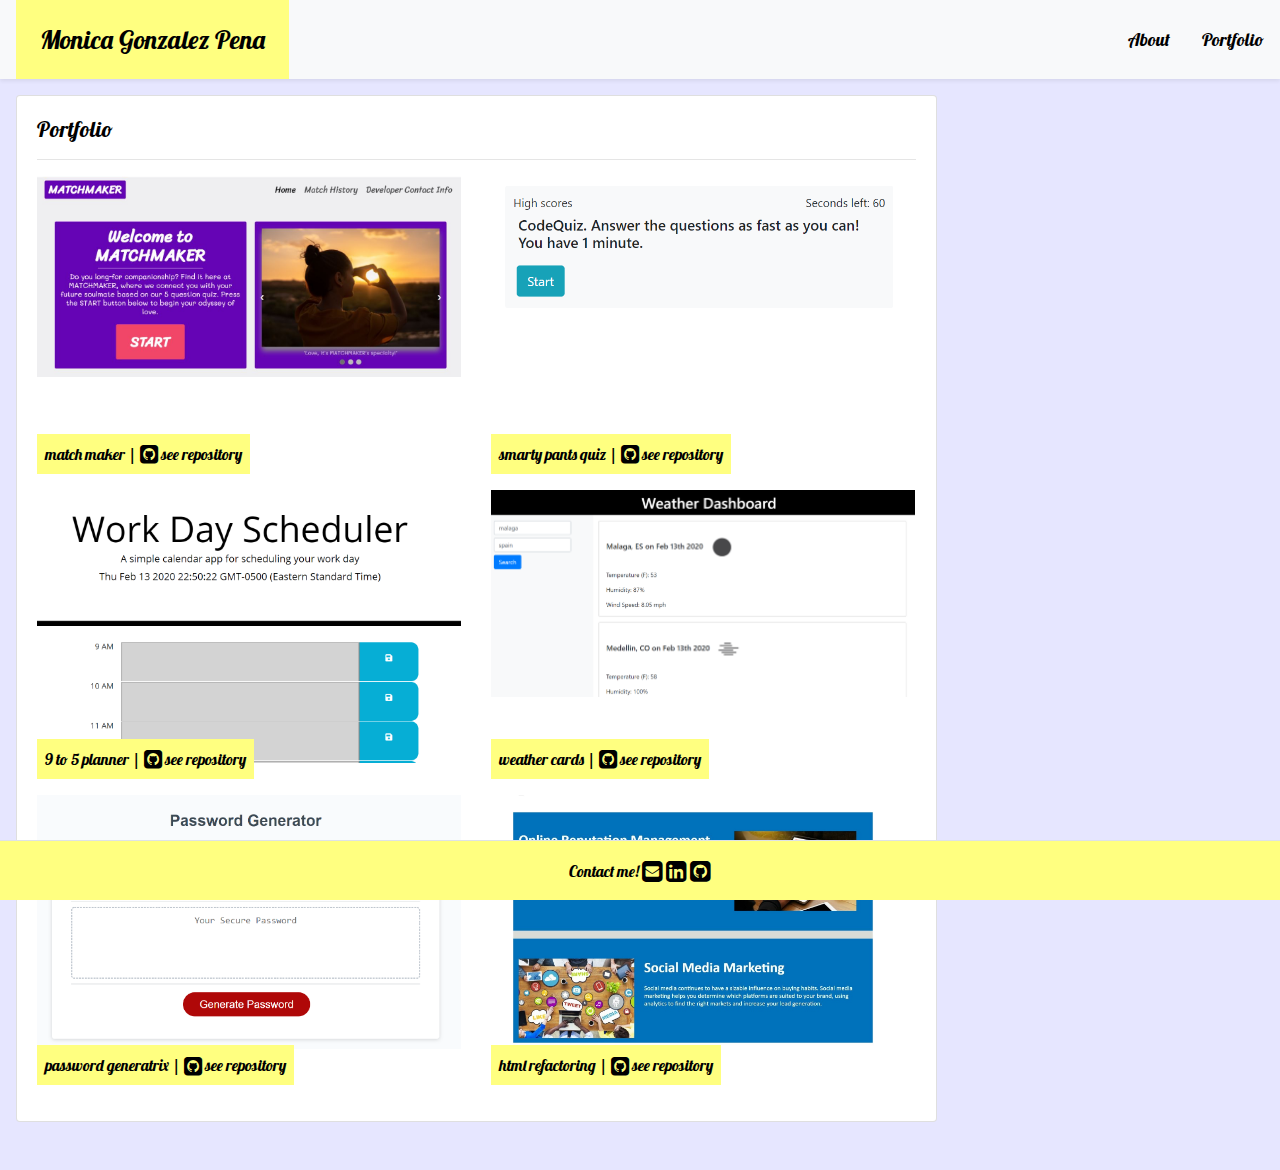
==== portfolio.html @ 61712222 "updated portfolio responsiveness, colors ans links" ====
<!DOCTYPE html>
<html lang="en">
<head>
    <meta charset="UTF-8">
    <meta name="viewport" content="width=device-width, initial-scale=1.0">
    <meta http-equiv="X-UA-Compatible" content="ie=edge">       
    <link rel="stylesheet" href="https://stackpath.bootstrapcdn.com/bootstrap/4.4.1/css/bootstrap.min.css" integrity="sha384-Vkoo8x4CGsO3+Hhxv8T/Q5PaXtkKtu6ug5TOeNV6gBiFeWPGFN9MuhOf23Q9Ifjh" crossorigin="anonymous">
    <link rel="stylesheet" href="https://maxcdn.bootstrapcdn.com/font-awesome/4.7.0/css/font-awesome.min.css">
    <link href="https://fonts.googleapis.com/css?family=Lobster&display=swap" rel="stylesheet">
    <link rel="stylesheet" href="./assets/css/styles.css">
    <title>Document</title>
</head>

<body>
    
    <nav class="row no-gutters shadow-sm bg-light">
        <div class="col-md-6 text-center">
            <h1 class="float-md-left p-4 ml-md-3 mb-0 specialFont myName">Monica Gonzalez Pena</h1>            
        </div>
        <div class="col-md-6 text-center d-flex flex-row justify-content-sm-center justify-content-xs-center justify-content-md-end align-items-xs-center align-items-sm-center align-items-md-right myLinks">
            <a class="link m-3 specialFont" href="index.html">About<span class="sr-only">(current)</span></a>
            <a class="link m-3 specialFont" href="portfolio.html">Portfolio</a>
        </div>
    </nav>
    
    <section class="row">
        <div class="col-lg-9">
            <div class="card m-3 mb-5">
                <div class="card-body">
                    <h1 class="specialFont">Portfolio</h1>
                    <hr>
                    <div class="row">
                        <div class="col-md-6 position-relative mb-3">
                            <div>
                                <a href="https://tantatinta.github.io/MATCHMAKER/" target="_blank">
                                <img src="./assets/img/match.JPG" alt="image of matchmaker application home" class="img-fluid mb-3">
                                </a>
                                <a href="https://github.com/tantatinta/MATCHMAKER" target="_blank">
                                <p class="p-2 portfolioP specialFont text-center">match maker | <i class="fa fa-github-square fa-lg" aria-hidden="true"></i> see repository</p></a>
                            </div>
                        </div>
                        <div class="col-md-6 position-relative mb-3">
                            <div>
                                <a href="https://tantatinta.github.io/smartyPants/" target="_blank">                                                
                                <img src="./assets/img/smartypants.PNG" alt="image of quiz application" class="img-fluid mb-3">
                                </a>
                                <a href="https://github.com/tantatinta/smartyPants" target="_blank">
                                <p class="text-center p-2 portfolioP specialFont">smarty pants quiz | <i class="fa fa-github-square fa-lg" aria-hidden="true"></i> see repository</p></a>
                            </div>
                        </div>   
                    </div>
                    <div class="row">
                        <div class="col-md-6 position-relative mb-3">
                            <div>
                                <a href="https://tantatinta.github.io/daily_nine_to_five/" target="_blank">
                                <img src="./assets/img/planner.PNG" alt="image of simple daily work planner" class="img-fluid mb-3">
                                </a>
                                <a href="https://github.com/tantatinta/daily_nine_to_five" target="_blank">
                                <p class="text-center p-2 portfolioP specialFont">9 to 5 planner | <i class="fa fa-github-square fa-lg" aria-hidden="true"></i> see repository</p></a>
                            </div>
                        </div>
                        <div class="col-md-6 position-relative mb-3">
                            <div>
                                <a href="https://tantatinta.github.io/weatherCards/" target="_blank">
                                <img src="./assets/img/weatherCards.PNG" alt="image of weather cards application" class="img-fluid mb-3">
                                </a>
                                <a href="https://github.com/tantatinta/weatherCards" target="_blank">
                                <p class="text-center p-2 portfolioP specialFont">weather cards | <i class="fa fa-github-square fa-lg" aria-hidden="true"></i> see repository</p></a>
                            </div>
                        </div>
                    </div>
                    <div class="row">
                        <div class="col-md-6 position-relative mb-3">
                            <div>
                                <a href="https://tantatinta.github.io/pswgeneratrix/" target="_blank">
                                <img src="./assets/img/pswgen.PNG" alt="image of password generator application" class="img-fluid mb-3">
                                </a>
                                <a href="https://github.com/tantatinta/pswgeneratrix" target="_blank">
                                <p class="text-center p-2 portfolioP specialFont">password generatrix | <i class="fa fa-github-square fa-lg" aria-hidden="true"></i> see repository</p></a>
                            </div>
                        </div>
                        <div class="col-md-6 position-relative mb-3">
                            <div>
                                <a href="https://tantatinta.github.io/html_refactoring/" target="_blank">
                                <img src="./assets/img/refactor.png" alt="image of website" class="img-fluid mb-3">
                                </a>
                                <a href="https://github.com/tantatinta/pswgeneratrix" target="_blank">
                                <p class="text-center p-2 portfolioP specialFont">html refactoring | <i class="fa fa-github-square fa-lg" aria-hidden="true"></i> see repository</p></a>
                            </div>
                        </div>     
                    </div>
                </div>
            </div>
        </div>
    </section>   
   
         
    <footer class="row fixed-bottom">
        <div class="col"> 
            <div class="border-top py-3 text-center d-flex justify-content-center">
                <p class="mb-0 specialFont">Contact me!
                    <a class="link" href="mailto: monicamgp@gmail.com?subject = Feedback&body = Message" target="_blank"><i class="fa fa-envelope-square fa-lg" aria-hidden="true"></i></a>
                    <a class="link" href="https://www.linkedin.com/in/mónica-gonzález-peña-0712a7175" target="_blank"><i class="fa fa-linkedin-square fa-lg" aria-hidden="true"></i></a>
                    <a class="link" href="https://github.com/tantatinta" target="_blank"> <i class="fa fa-github-square fa-lg" aria-hidden="true"></i></a>
                </p>
            </div>
        </div>
    </footer>
        
    <script src="https://code.jquery.com/jquery-3.4.1.slim.min.js" integrity="sha384-J6qa4849blE2+poT4WnyKhv5vZF5SrPo0iEjwBvKU7imGFAV0wwj1yYfoRSJoZ+n" crossorigin="anonymous"></script>
    <script src="https://cdn.jsdelivr.net/npm/popper.js@1.16.0/dist/umd/popper.min.js" integrity="sha384-Q6E9RHvbIyZFJoft+2mJbHaEWldlvI9IOYy5n3zV9zzTtmI3UksdQRVvoxMfooAo" crossorigin="anonymous"></script>
    <script src="https://stackpath.bootstrapcdn.com/bootstrap/4.4.1/js/bootstrap.min.js" integrity="sha384-wfSDF2E50Y2D1uUdj0O3uMBJnjuUD4Ih7YwaYd1iqfktj0Uod8GCExl3Og8ifwB6" crossorigin="anonymous"></script>
</body>
</html>
---- assets/css/styles.css ----
h1.myName {
    background-color: #ffff80;
    font-size: 26px;    
}

h1 {
    font-size: 22px;
    color: black;
}

.specialFont {
    font-family: 'Lobster', cursive;
    color: black;
}


a.link {
    text-decoration: none;
    color: black;
    font-size: 18px;

}

footer {    
    color: black;
    background-color: #ffff80;
}


.profilePic {
    float: left;
    width: 33%;
    border-radius: 2px;
}

p.portfolioP {
    background-color: #ffff80;
    color: black;
    position: absolute;
    bottom: 0px;
    margin: 0;
    padding: 8px;
    
}

body {
    background-color:#e6e6ff;
    /* height: 100%; */
}


@media screen and (max-width: 575px) {
    .myLinks {
        justify-content: center;
        align-items: center;
    }
    .profilePic {
        float: left;
        padding: 0 15px 15px 0;
        width: 100%;
    }
    
}



@media screen and (max-width: 640px) {
    

    .profilePic {
        float: left;
        padding: 0 15px 15px 0;
        width: 100%;
    }
  
}
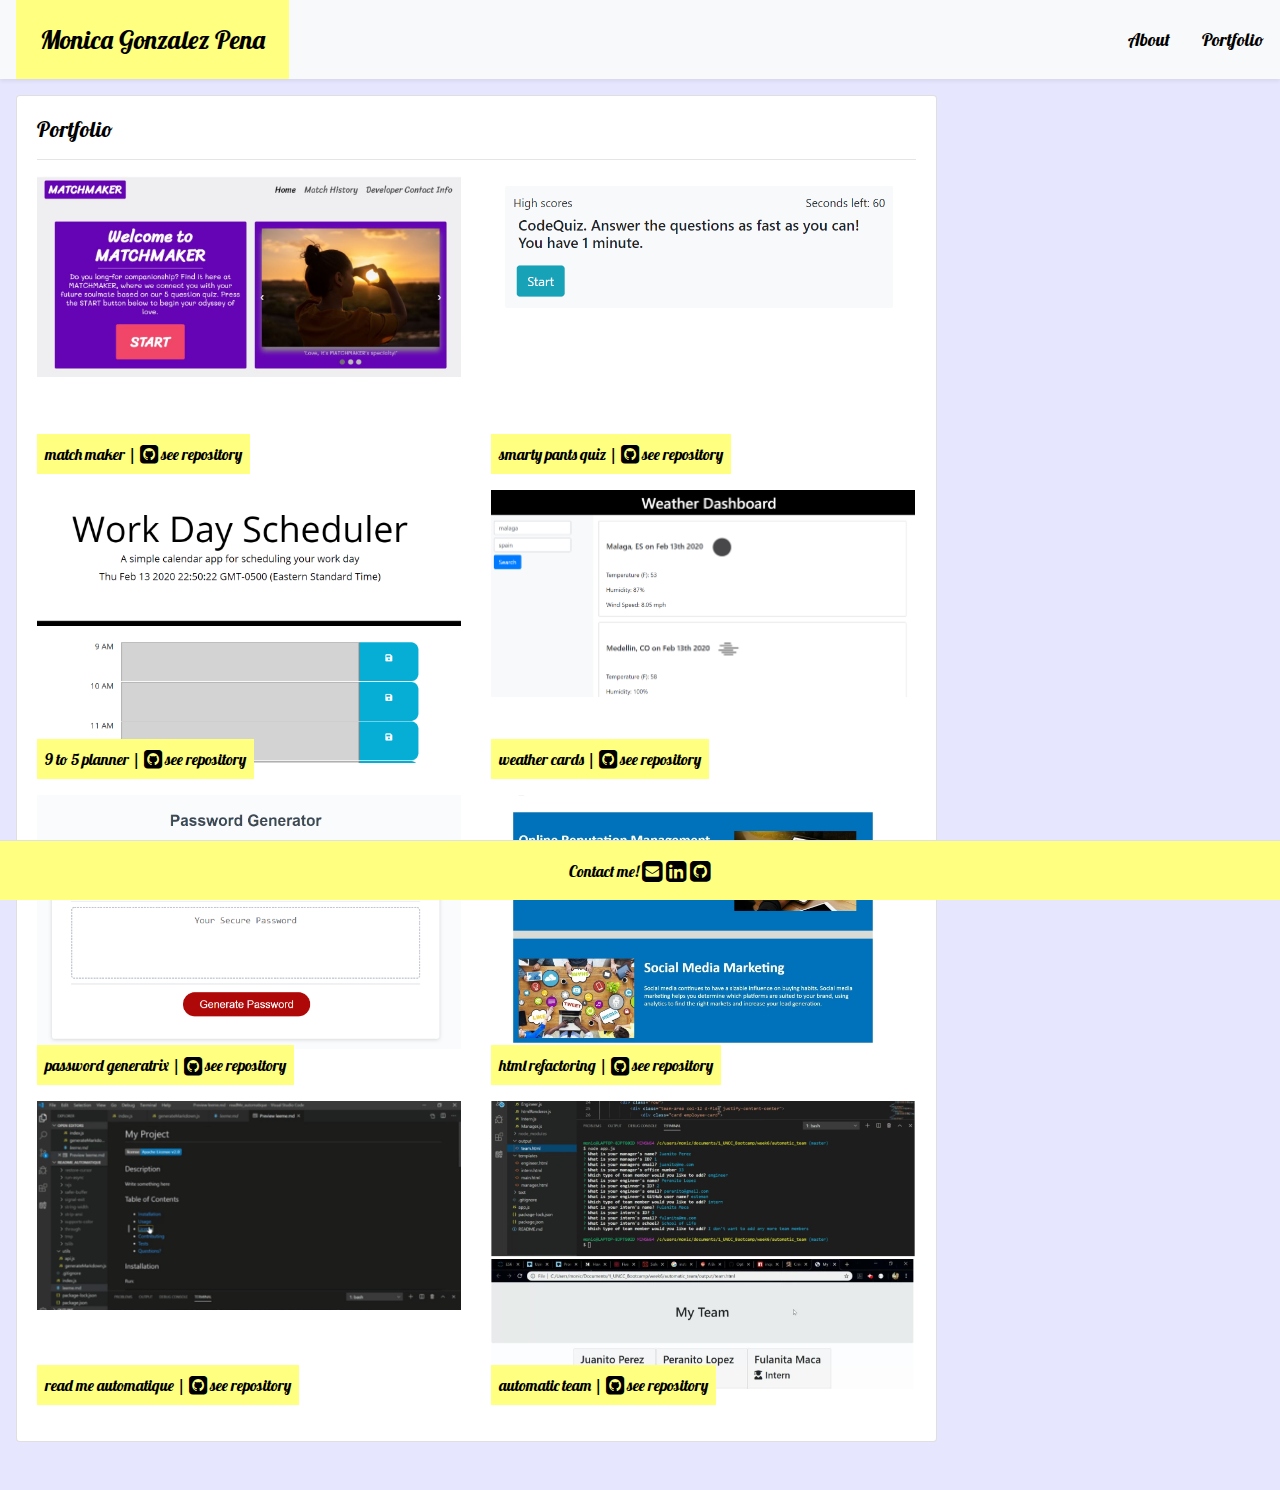
==== commit 35a1b690: "updated portfolio page" ====
--- a/portfolio.html
+++ b/portfolio.html
@@ -87,7 +87,27 @@
                                 <a href="https://github.com/tantatinta/pswgeneratrix" target="_blank">
                                 <p class="text-center p-2 portfolioP specialFont">html refactoring | <i class="fa fa-github-square fa-lg" aria-hidden="true"></i> see repository</p></a>
                             </div>
-                        </div>     
+                        </div>                             
+                    </div>
+                    <div class="row">
+                        <div class="col-md-6 position-relative mb-3">
+                            <div>
+                                <a href="https://github.com/tantatinta/readMe_automatique" target="_blank">
+                                <img src="./assets/img/readMEgenerator.PNG" alt="image of password generator application" class="img-fluid mb-3">
+                                </a>
+                                <a href="https://github.com/tantatinta/readMe_automatique" target="_blank">
+                                <p class="text-center p-2 portfolioP specialFont">read me automatique | <i class="fa fa-github-square fa-lg" aria-hidden="true"></i> see repository</p></a>
+                            </div>
+                        </div>
+                        <div class="col-md-6 position-relative mb-3">
+                            <div>
+                                <a href="https://github.com/tantatinta/automatic_team" target="_blank">
+                                <img src="./assets/img/teamGen.PNG" alt="image of command line app" class="img-fluid mb-3">
+                                </a>
+                                <a href="https://github.com/tantatinta/automatic_team" target="_blank">
+                                <p class="text-center p-2 portfolioP specialFont">automatic team | <i class="fa fa-github-square fa-lg" aria-hidden="true"></i> see repository</p></a>
+                            </div>
+                        </div>                             
                     </div>
                 </div>
             </div>
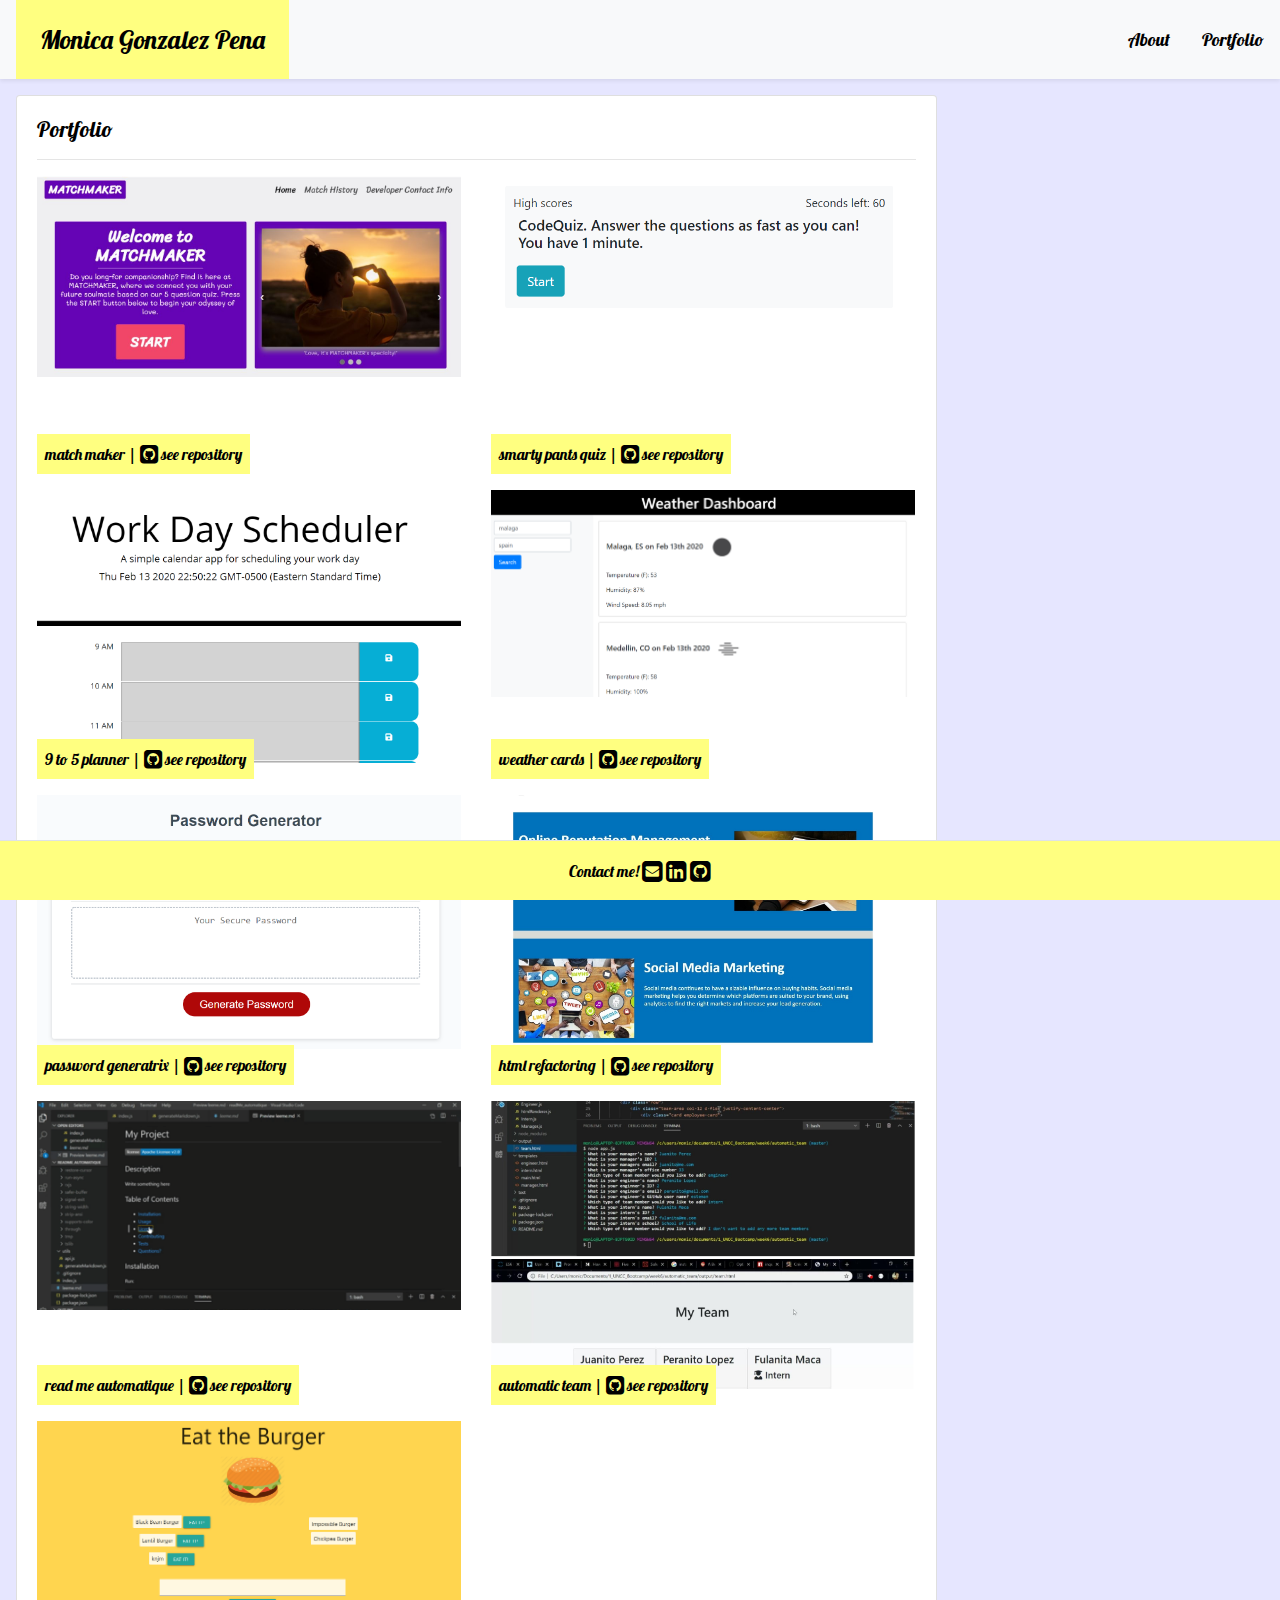
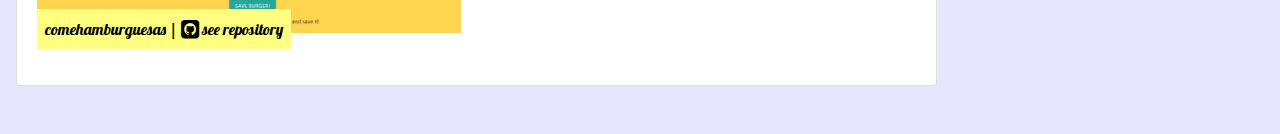
==== commit b361eaa5: "updated portfolio page" ====
--- a/portfolio.html
+++ b/portfolio.html
@@ -109,6 +109,18 @@
                             </div>
                         </div>                             
                     </div>
+                    <div class="row">
+                        <div class="col-md-6 position-relative mb-3">
+                            <div>
+                                <a href="https://polar-earth-73262.herokuapp.com/" target="_blank">
+                                <img src="./assets/img/burgers.PNG" alt="image of burger logger" class="img-fluid mb-3">
+                                </a>
+                                <a href="https://github.com/tantatinta/comehamburguesas" target="_blank">
+                                <p class="text-center p-2 portfolioP specialFont">comehamburguesas | <i class="fa fa-github-square fa-lg" aria-hidden="true"></i> see repository</p></a>
+                            </div>
+                        </div>
+                                               
+                    </div>
                 </div>
             </div>
         </div>
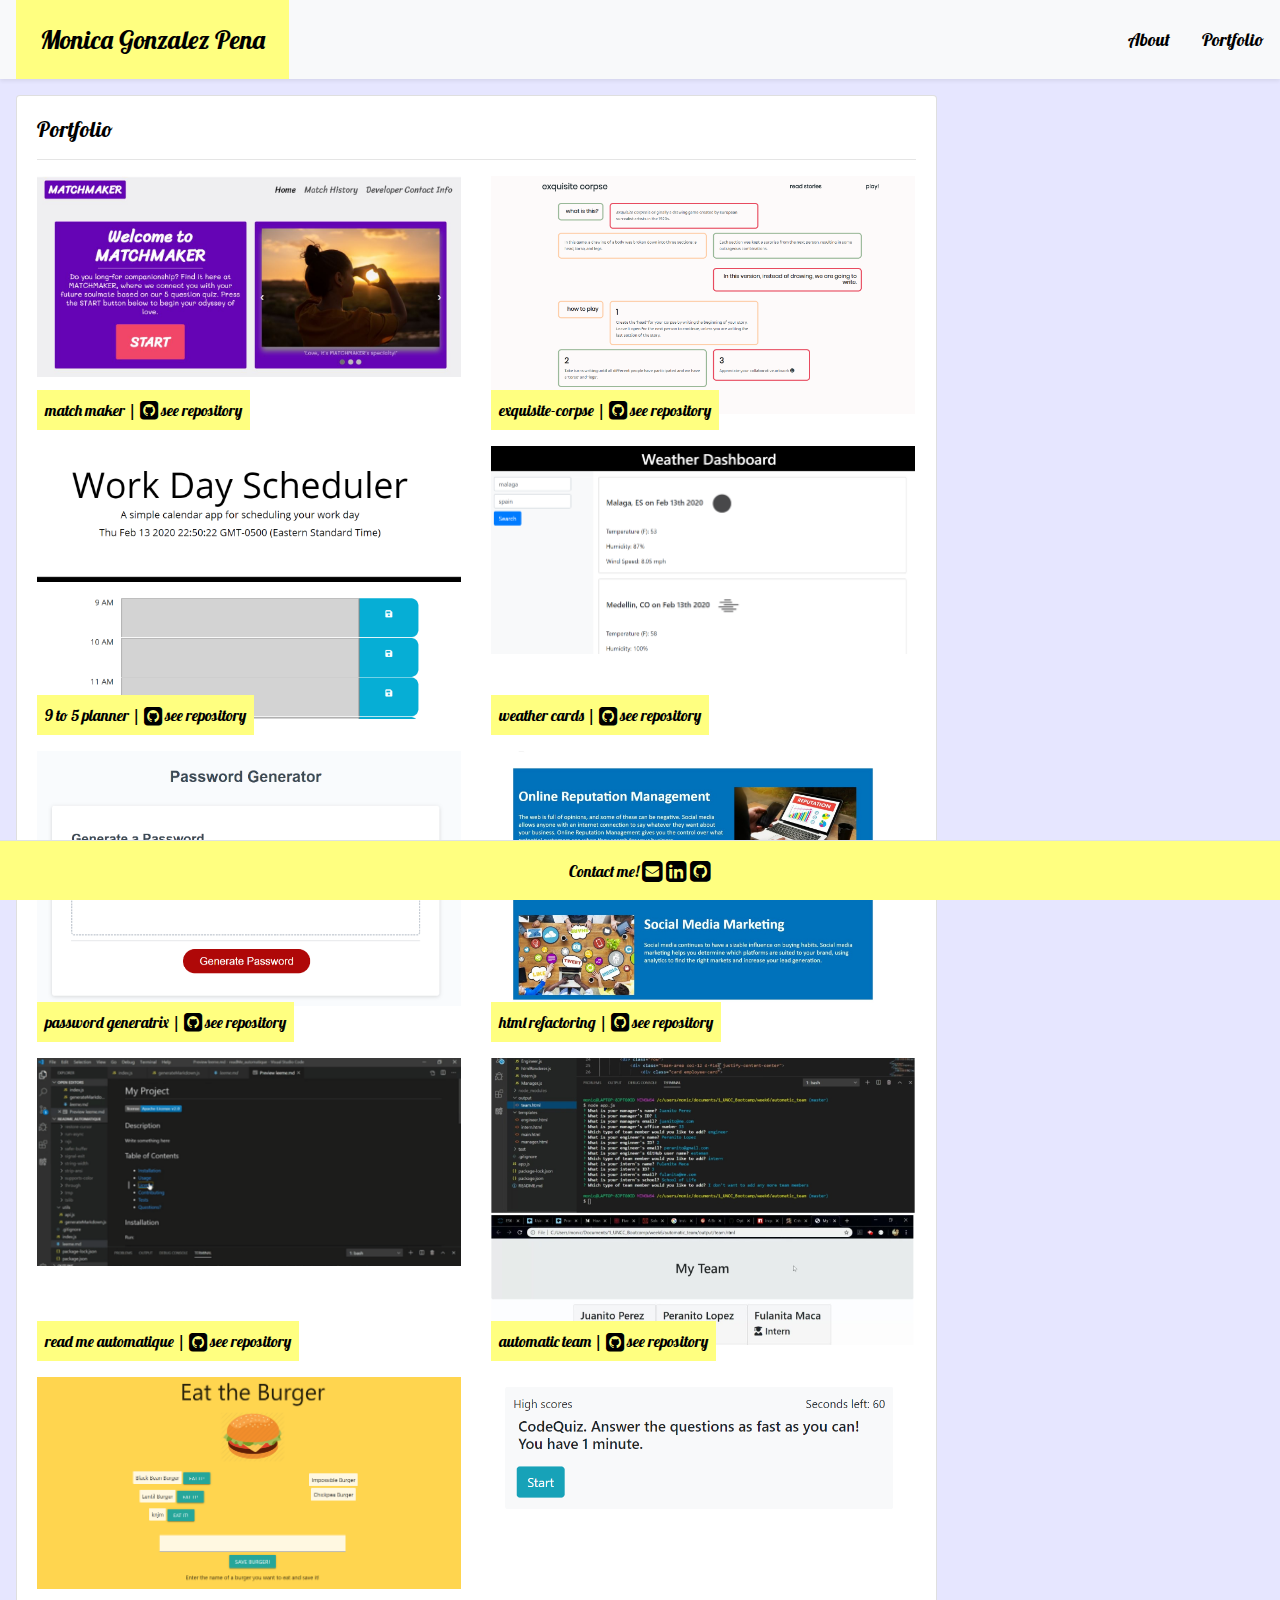
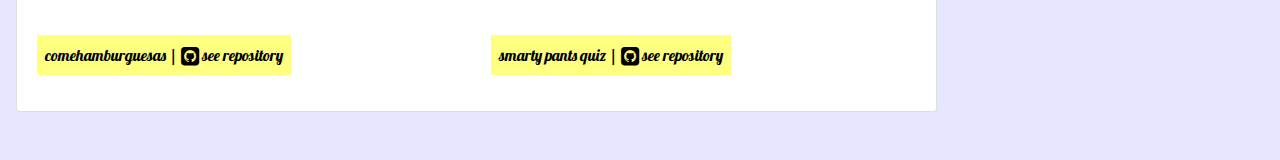
==== commit 839b9e66: "added project 2 exquisite corpse" ====
--- a/portfolio.html
+++ b/portfolio.html
@@ -41,13 +41,13 @@
                         </div>
                         <div class="col-md-6 position-relative mb-3">
                             <div>
-                                <a href="https://tantatinta.github.io/smartyPants/" target="_blank">                                                
-                                <img src="./assets/img/smartypants.PNG" alt="image of quiz application" class="img-fluid mb-3">
+                                <a href="https://play-exquisite-corpse.herokuapp.com/" target="_blank">
+                                <img src="./assets/img/exquisite.PNG" alt="image of exquisite corpse game" class="img-fluid mb-3">
                                 </a>
-                                <a href="https://github.com/tantatinta/smartyPants" target="_blank">
-                                <p class="text-center p-2 portfolioP specialFont">smarty pants quiz | <i class="fa fa-github-square fa-lg" aria-hidden="true"></i> see repository</p></a>
+                                <a href="https://github.com/tantatinta/exquisite-corpse" target="_blank">
+                                <p class="text-center p-2 portfolioP specialFont">exquisite-corpse | <i class="fa fa-github-square fa-lg" aria-hidden="true"></i> see repository</p></a>
                             </div>
-                        </div>   
+                        </div>                         
                     </div>
                     <div class="row">
                         <div class="col-md-6 position-relative mb-3">
@@ -119,7 +119,15 @@
                                 <p class="text-center p-2 portfolioP specialFont">comehamburguesas | <i class="fa fa-github-square fa-lg" aria-hidden="true"></i> see repository</p></a>
                             </div>
                         </div>
-                                               
+                        <div class="col-md-6 position-relative mb-3">
+                            <div>
+                                <a href="https://tantatinta.github.io/smartyPants/" target="_blank">                                                
+                                <img src="./assets/img/smartypants.PNG" alt="image of quiz application" class="img-fluid mb-3">
+                                </a>
+                                <a href="https://github.com/tantatinta/smartyPants" target="_blank">
+                                <p class="text-center p-2 portfolioP specialFont">smarty pants quiz | <i class="fa fa-github-square fa-lg" aria-hidden="true"></i> see repository</p></a>
+                            </div>
+                        </div>                                               
                     </div>
                 </div>
             </div>
